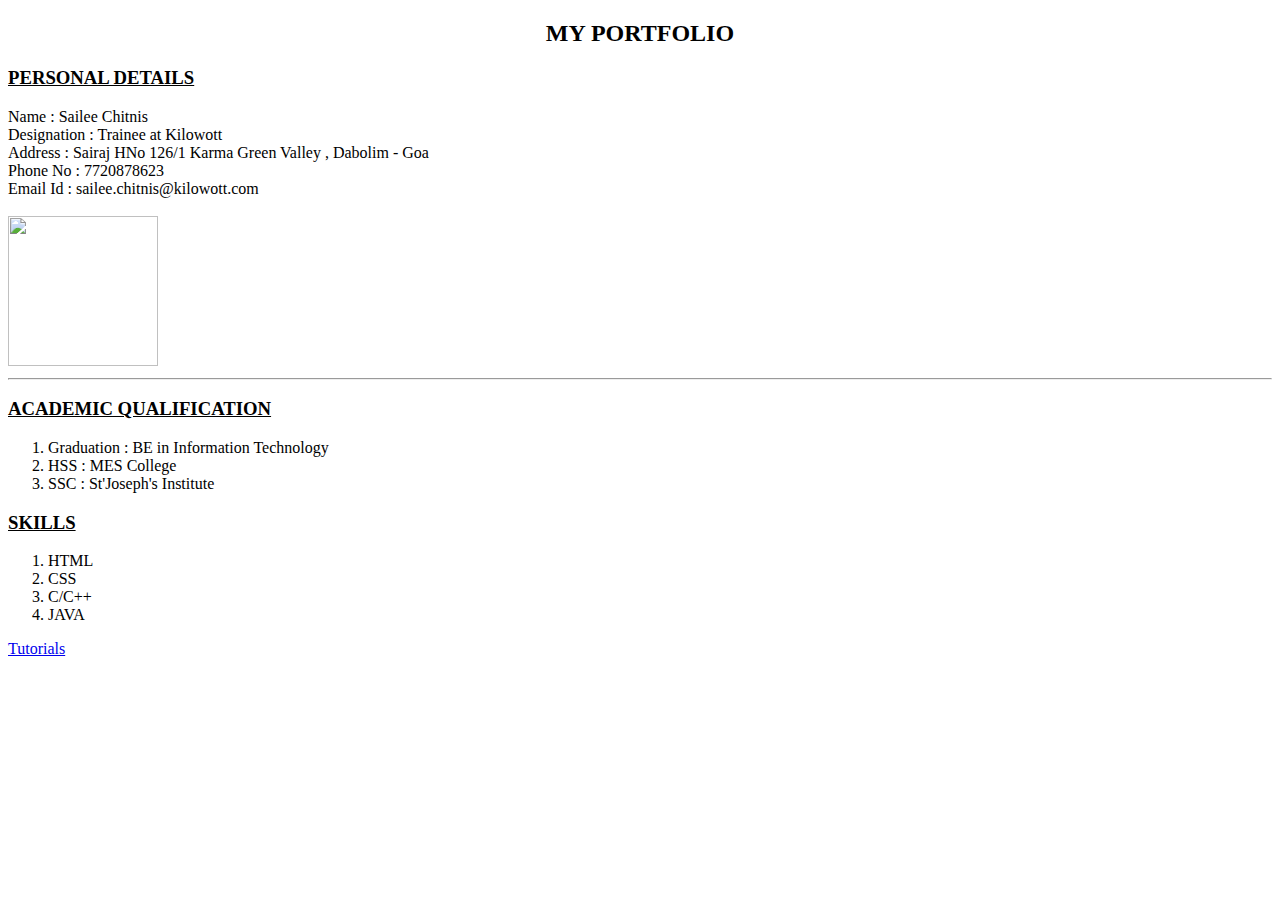
==== index.html @ 2504c7d1 "initial commit" ====
<!DOCTYPE html>
<html>
    <head>
        <title>Sailee Chitnis</title>
        <link rel="stylesheet" href="test.css">
    </head>
    <body>
        <h2 class="abc"><b>MY PORTFOLIO</b></h2>
        <h3><u><b>PERSONAL DETAILS</b></u></h3>
        <ul></ul>
        <li>Name : Sailee Chitnis</li>
        <li>Designation : Trainee at Kilowott</li>
        <li>Address : Sairaj HNo 126/1 Karma Green Valley , Dabolim - Goa</li>
        <li>Phone No : 7720878623</li>
        <li>Email Id : sailee.chitnis@kilowott.com </li> <br>
        <img src="sailee.jpg" width="150px" height="150px">
        <hr>

        <h3><u><b>ACADEMIC QUALIFICATION</b></u></h3>
        <ol>
            <li>Graduation : BE in Information Technology</li>
            <li>HSS : MES College</li>
            <li>SSC : St'Joseph's Institute</li>
        </ol>
       
        <h3><u><b>SKILLS</b></u></h3>
       <ol>
           <li>HTML</li>
           <li>CSS</li>
           <li>C/C++</li>
           <li>JAVA</li>
        </ol>

        <a href="tutorial.html">Tutorials</a>
          
    </body>
</html>
---- test.css ----
.abc{
    text-align: center;
}
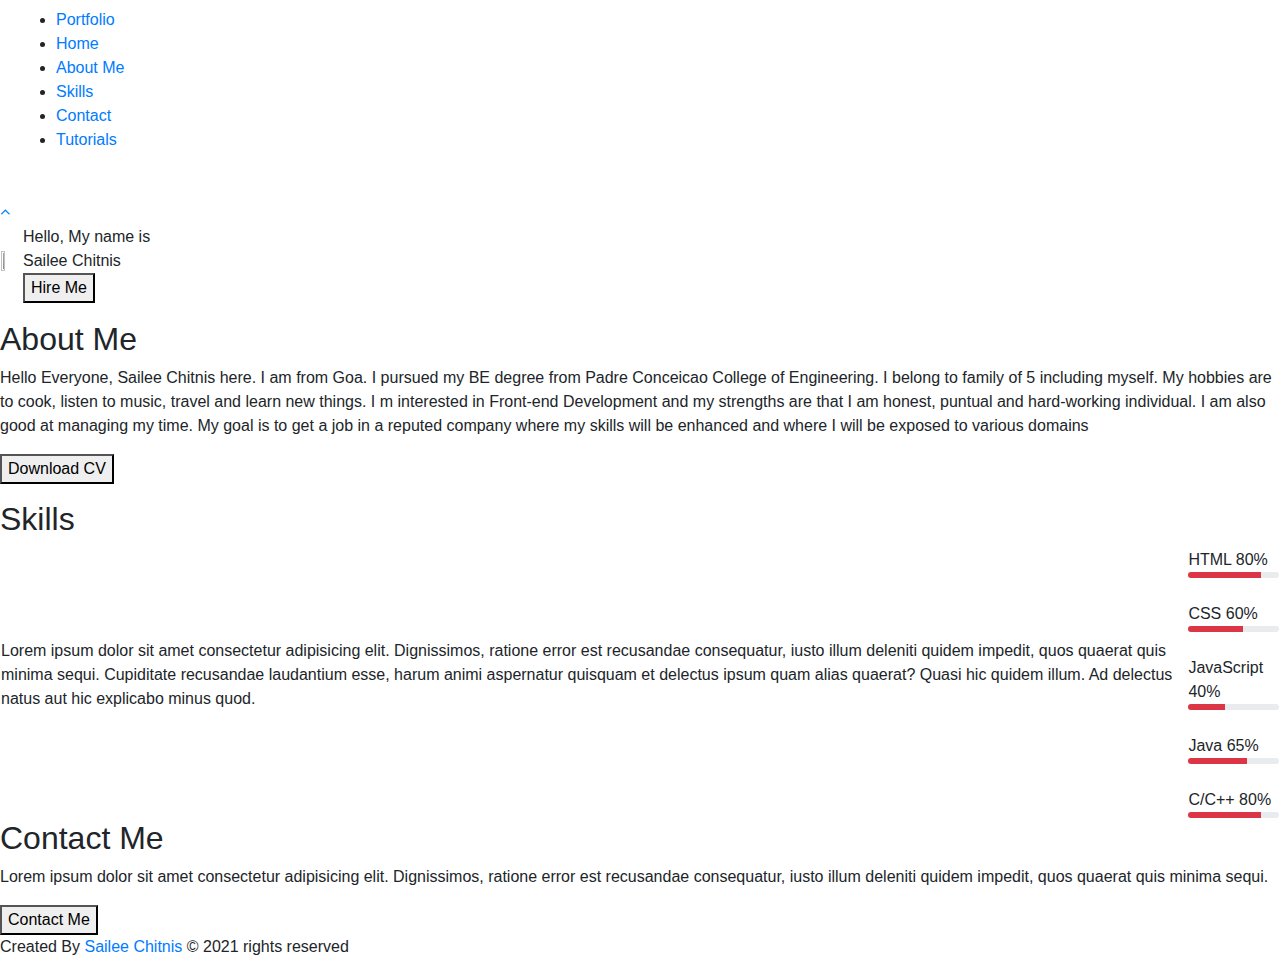
==== commit 2614d12a: "Update index.html" ====
--- a/index.html
+++ b/index.html
@@ -2,38 +2,159 @@
 <html>
     <head>
         <title>Sailee Chitnis</title>
-        <link rel="stylesheet" href="test.css">
+
+        <link rel="stylesheet" href="https://maxcdn.bootstrapcdn.com/bootstrap/4.0.0/css/bootstrap.min.css" 
+        integrity="sha384-Gn5384xqQ1aoWXA+058RXPxPg6fy4IWvTNh0E263XmFcJlSAwiGgFAW/dAiS6JXm" 
+        crossorigin="anonymous">
+
+        <link rel="stylesheet" href="https://cdnjs.cloudflare.com/ajax/libs/font-awesome/4.7.0/css/font-awesome.min.css">
+
+        <link rel="stylesheet" href="style.css">
+        
     </head>
     <body>
-        <h2 class="abc"><b>MY PORTFOLIO</b></h2>
-        <h3><u><b>PERSONAL DETAILS</b></u></h3>
-        <ul></ul>
-        <li>Name : Sailee Chitnis</li>
-        <li>Designation : Trainee at Kilowott</li>
-        <li>Address : Sairaj HNo 126/1 Karma Green Valley , Dabolim - Goa</li>
-        <li>Phone No : 7720878623</li>
-        <li>Email Id : sailee.chitnis@kilowott.com </li> <br>
-        <img src="sailee.jpg" width="150px" height="150px">
-        <hr>
+        <!--Navigation section-->
+        <nav class="navbar" id="navigation-section">
+            
+            <ul class="nav-list">
 
-        <h3><u><b>ACADEMIC QUALIFICATION</b></u></h3>
-        <ol>
-            <li>Graduation : BE in Information Technology</li>
-            <li>HSS : MES College</li>
-            <li>SSC : St'Joseph's Institute</li>
-        </ol>
+                <li><a class="logo" href="#">Port<span>folio</span></a></li>
+                <div class="list">
+                    <li><a href="#navigation-section">Home</a></li>
+                    <li><a href="#about">About Me</a></li>
+                    <li><a href="#skills">Skills</a></li>
+                    <li><a href="#contact-me-section">Contact</a></li>
+                    <li><a href="./tutorial.html">Tutorials</a></li>
+                </div> 
+               
+              
+              </ul>
+              
+        </nav> <br>
+        
+        <div class="scroll-up-button">
+            <a href="#navigation-section">
+                <i class="fa fa-angle-up" ></i>
+            </a>
+         
+        </div>
        
-        <h3><u><b>SKILLS</b></u></h3>
-       <ol>
-           <li>HTML</li>
-           <li>CSS</li>
-           <li>C/C++</li>
-           <li>JAVA</li>
-        </ol>
+    <!--Home Section-->
+    <section id=home-section>
+    <table>
+        <tr>
+            <td>
+                <img class="image" src="sailee.jpg" height="40%" width="40%">
+            </td>
+            <td>
+                <div class="home">
+                    <div class="home-content">
+                        <div class="text-1">Hello, My name is</div>
+                        <div class="text-2">Sailee Chitnis </div>
+                        
+                    </div>
+                   <button class="home-button">Hire Me</button>
 
-        <a href="tutorial.html">Tutorials</a>
-          
+
+                </div>
+            </td>
+            
+        </tr>
+    </table>   
+</section>
+
+    <!-- About Me -->
+    <p id="about"></p>
+    <section id="about-me-section">
+        <h2>About <span>Me</span></h2>
+        <p>Hello Everyone, Sailee Chitnis here. I am from Goa. 
+        I pursued my BE degree from Padre Conceicao College of Engineering.
+        I belong to family of 5 including myself. 
+        My hobbies are to cook, listen to music, travel and learn new things.
+        I m interested in Front-end Development and my strengths are that I am honest, puntual
+        and hard-working individual. I am also good at managing my time. 
+        My goal is to get a job in a reputed company where my skills will be enhanced and 
+        where I will be exposed to various domains
+          </p>
+          <button class="about-me-button">Download CV</button>
+    </section>
+
+    <!-- Skiils  -->
+    <p id="skills"></p>
+    <section id="skill-section">
+        <h2><span class="xyz">S</span>kills</h2>
+        <table id="skill-table">
+            <tr>
+                <td>
+                    <p>Lorem ipsum dolor sit amet consectetur adipisicing elit. 
+                        Dignissimos, ratione error est recusandae consequatur, iusto illum deleniti quidem impedit,
+                         quos quaerat quis minima sequi. Cupiditate recusandae laudantium esse, harum animi aspernatur quisquam et delectus ipsum quam alias quaerat? 
+                         Quasi hic quidem illum. Ad delectus natus aut hic explicabo minus quod. 
+                    </p>
+                </td>
+                <td>
+                    <div class="skill">
+                        
+                    <span>HTML</span>
+                    <span class="scale">80%</span>
+                
+                
+                    <div class="progress" style="height: 6px;" >
+                       
+                        <div class="progress-bar bg-danger" role="progressbar" style="width: 80%" aria-valuenow="80" aria-valuemin="0" aria-valuemax="100"></div>
+                      </div>
+                      <br>
+                      <span>CSS</span>
+                      <span class="scale">60%</span>
+                      <div class="progress" style="height: 6px;">
+                        <div class="progress-bar bg-danger" role="progressbar" style="width: 60%" aria-valuenow="60" aria-valuemin="0" aria-valuemax="100"></div>
+                      </div>
+                      <br>
+                      <span>JavaScript</span>
+                      <span class="scale">40%</span>
+                      <div class="progress" style="height: 6px;">
+                        <div class="progress-bar bg-danger" role="progressbar" style="width: 40%" aria-valuenow="40" aria-valuemin="0" aria-valuemax="100"></div>
+                      </div>
+                      <br>
+                      <span>Java</span>
+                      <span class="scale">65%</span>
+                      <div class="progress" style="height: 6px;">
+                        <div class="progress-bar bg-danger" role="progressbar" style="width: 65%" aria-valuenow="65" aria-valuemin="0" aria-valuemax="100"></div>
+                      </div>
+                      <br>
+                      <span>C/C++</span>
+                      
+                      <span class="scale">80%</span>
+                      <div class="progress" style="height: 6px;">
+                        <div class="progress-bar bg-danger" role="progressbar" style="width: 80%" aria-valuenow="80" aria-valuemin="0" aria-valuemax="100"></div>
+                      </div>
+                    </div>
+              
+
+                </td>
+            </tr>
+        </table>
+    </section>
+
+    <!-- Conntact section -->
+    <section id="contact-me-section">
+        <h2>Cont<span>act</span> Me</h2>
+        <p>Lorem ipsum dolor sit amet consectetur adipisicing elit. 
+            Dignissimos, ratione error est recusandae consequatur, iusto illum deleniti quidem impedit,
+             quos quaerat quis minima sequi.
+          </p>
+          <button class="contact-me-button">Contact Me</button>
+    </section>
+
+   <!-- Footer section -->
+   <section id="footer-section">
+       <span>Created By
+        <a href="mailto:sailee.chitnis@kilowott.com">Sailee Chitnis</a>
+       </span>
+       <span class="copyright">© 2021 rights reserved</span>
+   </section>
+    
+  
     </body>
 </html>
 
-
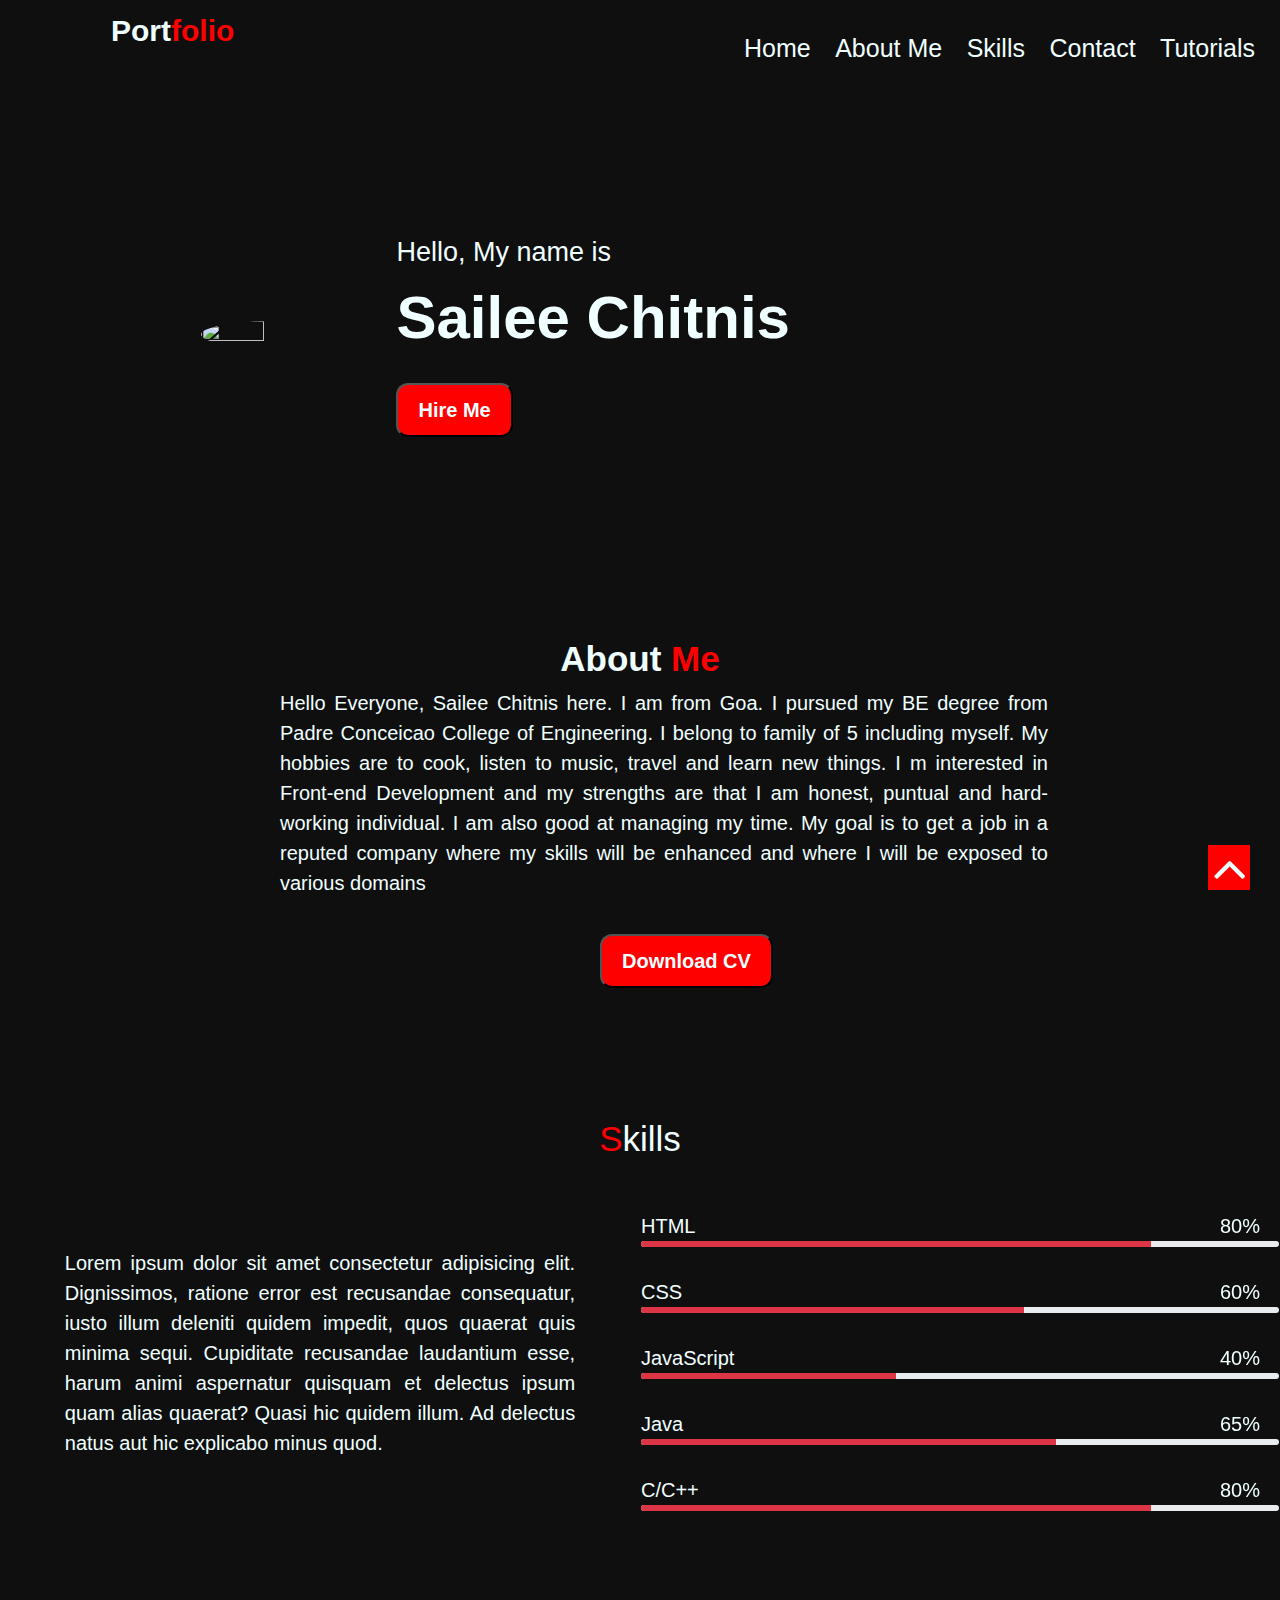
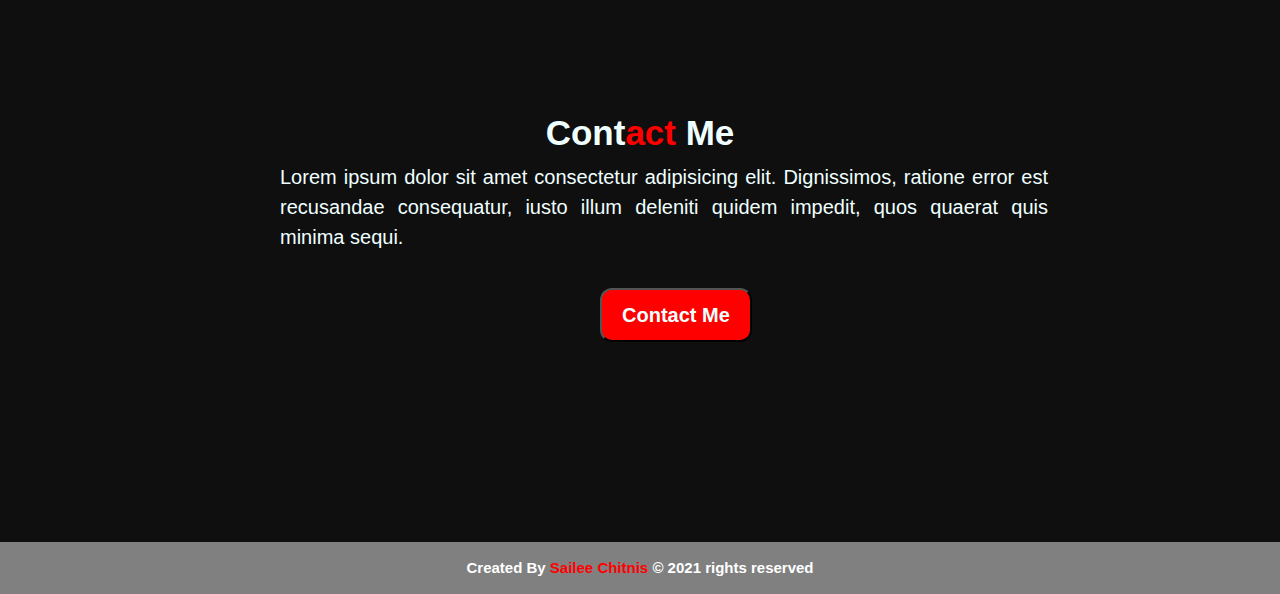
==== commit b915dafe: "initial commit" ====
--- a/index.html
+++ b/index.html
@@ -156,5 +156,4 @@
     
   
     </body>
-</html>
-
+</html>--- a/style.css
+++ b/style.css
@@ -0,0 +1,255 @@
+body{
+    background-color:rgb(15, 15, 15);
+}
+/*navigation styling */
+.navbar .logo{
+    font-size: 30px;
+    font-weight: 600;
+    text-decoration: none;
+    color: azure;
+    margin-left: 50px;
+    margin-top: 40px;
+}
+
+.navbar .logo span{
+    color: red;
+}
+.navbar .nav-list{
+    list-style-type: none;
+}
+.list{
+    top: 0;
+    right: 20px;
+    position: absolute;
+    margin-top: 30px;
+    
+}
+.list li a{
+    text-decoration: none;
+}  
+li{
+   display: inline;  
+   
+}
+ul li a {
+    
+    color:azure;
+    padding: 5px;
+    font-size: 25px;
+    margin-left: 10px;
+    
+  } 
+.list li a:hover {
+    background-color:red;
+    color: azure;
+    padding: 0;
+  }
+
+/*home styling*/
+.home{
+    
+   color: azure;
+}
+
+table td{
+    width:50%;
+}
+table{
+    margin-top:130px;
+}
+
+.home .home-content .text-1{
+    font-size: 27px;
+
+}
+.home .home-content .text-2{
+    font-size: 60px;
+    font-weight: 600;
+    
+    
+}
+.home .home-content .text-3 span{
+    color: red;
+}
+.home .home-button{
+    margin-top:20px;
+    padding:10px 20px;
+    font-weight:600;
+    font-size:20px;
+    color:azure;
+    background-color:red;
+    border-radius:12px;
+
+}
+.home .home-button:hover{
+    background-color: tomato;
+}
+.image{
+ border-radius: 50%;
+ margin-left: 200px;
+ }
+/* about me section */
+ #about-me-section{
+     margin-top:200px;
+     
+ }
+ #about-me-section h2{
+     color:azure;
+     font-weight:600;
+     font-size:35px;
+     text-align:center;
+ }
+ #about-me-section h2 span{
+     color:red;
+ }
+ #about-me-section p{
+     color:azure;
+     text-align:justify;
+     width:60%;
+     margin-left:280px;
+     font-size:20px;
+     
+ }
+ #about-me-section .about-me-button{
+    margin-top:20px;
+    margin-left: 600px;
+    padding:10px 20px;
+    font-weight:600;
+    font-size:20px;
+    color:azure;
+    background-color:red;
+    border-radius:12px;
+ }
+ #about-me-section .about-me-button:hover{
+     background-color: tomato;
+ }
+
+ /* skill section */
+ #skill-table{
+     margin-top: 50px;
+ }
+ #skill-section h2{
+     text-align: center;
+     color: azure;
+     margin-top: 130px;
+     font-size: 35px;
+ }
+ #skill-section span{
+     color: azure;
+ }
+ #skill-section .xyz{
+     color: red;
+ }
+ #skill-section table tr td{
+     color: azure;
+     text-align: justify;
+     font-size:20px;
+     
+ }
+ .navbar-nav .nav-item .nav-link{
+     float: right;
+ }
+ table tr td p{
+     width:80%;
+     margin-left: 10%;
+ }
+ .skill .scale {
+     right: 20px;
+     position: absolute;
+
+}
+/* contact section styling */
+#contact-me-section{
+    margin-top:200px;
+    
+}
+#contact-me-section h2{
+    color:azure;
+    font-weight:600;
+    font-size:35px;
+    text-align:center;
+}
+#contact-me-section h2 span{
+    color:red;
+}
+#contact-me-section p{
+    color:azure;
+    text-align:justify;
+    width:60%;
+    margin-left:280px;
+    font-size:20px;
+    
+}
+#contact-me-section .contact-me-button{
+   margin-top:20px;
+   margin-left: 600px;
+   padding:10px 20px;
+   font-weight:600;
+   font-size:20px;
+   color:azure;
+   background-color:red;
+   border-radius:12px;
+}
+#contact-me-section .contact-me-button:hover{
+    background-color: tomato;
+}
+
+/* Footer styling */
+#footer-section{
+    background-color:gray;
+    text-align: center;
+    padding: 15px 30px;
+    margin-top: 200px;
+    font-size:15px;
+    font-weight: 600;
+}
+#footer-section span{
+    color: white;
+}
+#footer-section span a{
+    color: red;
+    text-decoration: none;
+    font-weight: 600;
+}
+/* tutorial page styling */
+.tutorial-header{
+    color: azure;
+    text-align: center;
+    margin-top: 150px;
+}
+.tutorial-list {
+
+   margin-left: 500px;
+   margin-top: 20px;
+    
+    
+}
+.tutorial-list li a:hover{
+    color: red;
+}
+.tutorial-list li{
+   
+    display: block;
+    /* text-align: center; */
+}
+.tutorial-list li::before{
+    content: "\2022"; 
+    list-style-type: square;
+    color: azure;
+    font-weight: 800;
+    font-size: medium;
+
+}
+/* scroll styling */
+.scroll-up-button i{
+    font-size: 55px;
+    color:azure;
+    background-color: red;
+    position: fixed;
+    height: 45px;
+    width: 42px;
+    right: 30px;
+    bottom: 10px;
+    text-align: center;
+    line-height: 45px;
+}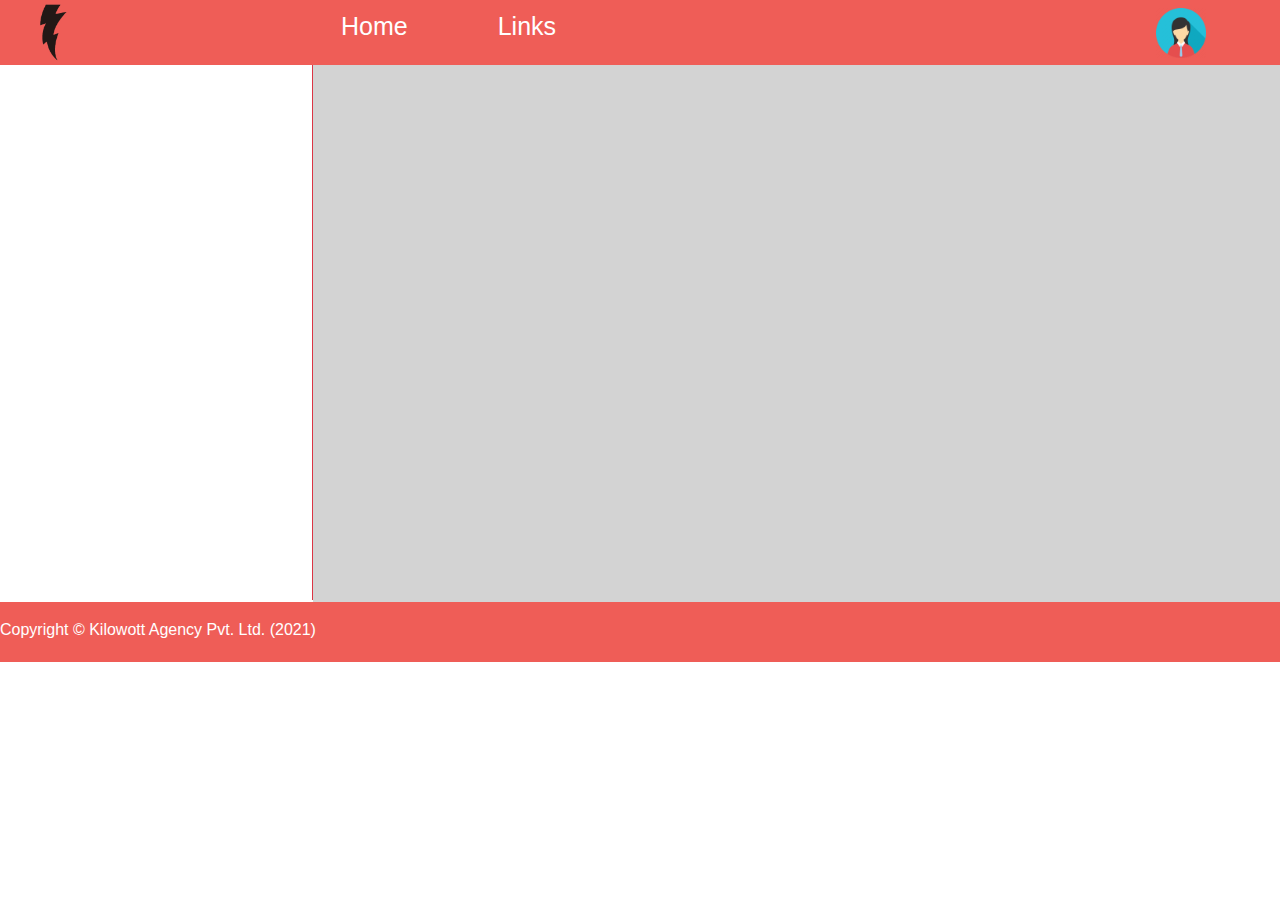
==== commit 23d88fdb: "initial commit" ====
--- a/index.html
+++ b/index.html
@@ -1,159 +1,52 @@
 <!DOCTYPE html>
-<html>
-    <head>
-        <title>Sailee Chitnis</title>
+<html lang="en">
+<head>
+    <meta charset="UTF-8">
+    <meta http-equiv="X-UA-Compatible" content="IE=edge">
+    <meta name="viewport" content="width=device-width, initial-scale=1.0">
+    <title>Sailee Chitnis</title>
 
-        <link rel="stylesheet" href="https://maxcdn.bootstrapcdn.com/bootstrap/4.0.0/css/bootstrap.min.css" 
-        integrity="sha384-Gn5384xqQ1aoWXA+058RXPxPg6fy4IWvTNh0E263XmFcJlSAwiGgFAW/dAiS6JXm" 
-        crossorigin="anonymous">
+    <link rel="stylesheet" href="https://maxcdn.bootstrapcdn.com/bootstrap/4.0.0/css/bootstrap.min.css"
+     integrity="sha384-Gn5384xqQ1aoWXA+058RXPxPg6fy4IWvTNh0E263XmFcJlSAwiGgFAW/dAiS6JXm" 
+    crossorigin="anonymous">
 
-        <link rel="stylesheet" href="https://cdnjs.cloudflare.com/ajax/libs/font-awesome/4.7.0/css/font-awesome.min.css">
+    <link rel="stylesheet" href="style.css">
+</head>
 
-        <link rel="stylesheet" href="style.css">
-        
-    </head>
-    <body>
-        <!--Navigation section-->
-        <nav class="navbar" id="navigation-section">
-            
-            <ul class="nav-list">
+<body style="overflow: hidden;">
+    <nav class="navbar navbar-expand-lg nav-bg">
+     
+       <img class="kilowott-logo" src="./kilowott-logo.png" width="75px" height="75px">
+      
+       <ul class="navbar-nav">
+            <li class="nav-item">
+              <a class="nav-anchor" href="./home.html" target="display-link">Home</a>
+            </li>
+            <li class="nav-item">
+              <a class="nav-anchor" href="./links.html" target="display-link">Links</a>
+            </li>
+            <li><img  id="gravatar" src="./gravatar.png" /></li>
+          </ul>
+    </nav>
+<!-- body -->
 
-                <li><a class="logo" href="#">Port<span>folio</span></a></li>
-                <div class="list">
-                    <li><a href="#navigation-section">Home</a></li>
-                    <li><a href="#about">About Me</a></li>
-                    <li><a href="#skills">Skills</a></li>
-                    <li><a href="#contact-me-section">Contact</a></li>
-                    <li><a href="./tutorial.html">Tutorials</a></li>
-                </div> 
-               
-              
-              </ul>
-              
-        </nav> <br>
-        
-        <div class="scroll-up-button">
-            <a href="#navigation-section">
-                <i class="fa fa-angle-up" ></i>
-            </a>
+      <div class="row">
+        <div class="col-3 border-right border-danger">
+          <iframe name="display-link" frameBorder="0" scrolling="no" style="width:100%;height:530px; overflow: hidden;"></iframe>
          
         </div>
+        <div class="col-9">
+          <iframe name="display-frame" frameBorder="0" scrolling="no" style="width:100%;height:530px; overflow: hidden;"></iframe>
+  
+        </div>
+      </div>
+
+      <!-- footer -->
+      <section id="footer-section">
+      
+        <span class="copyright">Copyright © Kilowott Agency Pvt. Ltd. (2021)</span>
+    </section>
        
-    <!--Home Section-->
-    <section id=home-section>
-    <table>
-        <tr>
-            <td>
-                <img class="image" src="sailee.jpg" height="40%" width="40%">
-            </td>
-            <td>
-                <div class="home">
-                    <div class="home-content">
-                        <div class="text-1">Hello, My name is</div>
-                        <div class="text-2">Sailee Chitnis </div>
-                        
-                    </div>
-                   <button class="home-button">Hire Me</button>
-
-
-                </div>
-            </td>
-            
-        </tr>
-    </table>   
-</section>
-
-    <!-- About Me -->
-    <p id="about"></p>
-    <section id="about-me-section">
-        <h2>About <span>Me</span></h2>
-        <p>Hello Everyone, Sailee Chitnis here. I am from Goa. 
-        I pursued my BE degree from Padre Conceicao College of Engineering.
-        I belong to family of 5 including myself. 
-        My hobbies are to cook, listen to music, travel and learn new things.
-        I m interested in Front-end Development and my strengths are that I am honest, puntual
-        and hard-working individual. I am also good at managing my time. 
-        My goal is to get a job in a reputed company where my skills will be enhanced and 
-        where I will be exposed to various domains
-          </p>
-          <button class="about-me-button">Download CV</button>
-    </section>
-
-    <!-- Skiils  -->
-    <p id="skills"></p>
-    <section id="skill-section">
-        <h2><span class="xyz">S</span>kills</h2>
-        <table id="skill-table">
-            <tr>
-                <td>
-                    <p>Lorem ipsum dolor sit amet consectetur adipisicing elit. 
-                        Dignissimos, ratione error est recusandae consequatur, iusto illum deleniti quidem impedit,
-                         quos quaerat quis minima sequi. Cupiditate recusandae laudantium esse, harum animi aspernatur quisquam et delectus ipsum quam alias quaerat? 
-                         Quasi hic quidem illum. Ad delectus natus aut hic explicabo minus quod. 
-                    </p>
-                </td>
-                <td>
-                    <div class="skill">
-                        
-                    <span>HTML</span>
-                    <span class="scale">80%</span>
-                
-                
-                    <div class="progress" style="height: 6px;" >
-                       
-                        <div class="progress-bar bg-danger" role="progressbar" style="width: 80%" aria-valuenow="80" aria-valuemin="0" aria-valuemax="100"></div>
-                      </div>
-                      <br>
-                      <span>CSS</span>
-                      <span class="scale">60%</span>
-                      <div class="progress" style="height: 6px;">
-                        <div class="progress-bar bg-danger" role="progressbar" style="width: 60%" aria-valuenow="60" aria-valuemin="0" aria-valuemax="100"></div>
-                      </div>
-                      <br>
-                      <span>JavaScript</span>
-                      <span class="scale">40%</span>
-                      <div class="progress" style="height: 6px;">
-                        <div class="progress-bar bg-danger" role="progressbar" style="width: 40%" aria-valuenow="40" aria-valuemin="0" aria-valuemax="100"></div>
-                      </div>
-                      <br>
-                      <span>Java</span>
-                      <span class="scale">65%</span>
-                      <div class="progress" style="height: 6px;">
-                        <div class="progress-bar bg-danger" role="progressbar" style="width: 65%" aria-valuenow="65" aria-valuemin="0" aria-valuemax="100"></div>
-                      </div>
-                      <br>
-                      <span>C/C++</span>
-                      
-                      <span class="scale">80%</span>
-                      <div class="progress" style="height: 6px;">
-                        <div class="progress-bar bg-danger" role="progressbar" style="width: 80%" aria-valuenow="80" aria-valuemin="0" aria-valuemax="100"></div>
-                      </div>
-                    </div>
-              
-
-                </td>
-            </tr>
-        </table>
-    </section>
-
-    <!-- Conntact section -->
-    <section id="contact-me-section">
-        <h2>Cont<span>act</span> Me</h2>
-        <p>Lorem ipsum dolor sit amet consectetur adipisicing elit. 
-            Dignissimos, ratione error est recusandae consequatur, iusto illum deleniti quidem impedit,
-             quos quaerat quis minima sequi.
-          </p>
-          <button class="contact-me-button">Contact Me</button>
-    </section>
-
-   <!-- Footer section -->
-   <section id="footer-section">
-       <span>Created By
-        <a href="mailto:sailee.chitnis@kilowott.com">Sailee Chitnis</a>
-       </span>
-       <span class="copyright">© 2021 rights reserved</span>
-   </section>
     
-  
-    </body>
+</body>
 </html>--- a/style.css
+++ b/style.css
@@ -1,255 +1,155 @@
-body{
-    background-color:rgb(15, 15, 15);
+/* navigation styling */
+.navbar{
+    height: 65px;
+    width: 100%;
 }
-/*navigation styling */
-.navbar .logo{
-    font-size: 30px;
-    font-weight: 600;
-    text-decoration: none;
-    color: azure;
-    margin-left: 50px;
-    margin-top: 40px;
+.nav-bg{
+    background-color: #ef5d57;
+}
+.navbar-nav{
+    margin-left: 160px;
+}
+.nav-item .nav-anchor{
+    margin-left: 90px;
+    color:white;
+    font-size: 25px;
+
+}
+.nav-item .nav-anchor:hover{
+    text-decoration: underline;
+}
+.nav-item .nav-anchor:focus{
+    text-decoration: underline;
 }
 
-.navbar .logo span{
-    color: red;
+.row .col-3{
+height: 535px;
+background-color: white;
+
 }
-.navbar .nav-list{
-    list-style-type: none;
+.row .col-9{
+    background-color: lightgray;
 }
-.list{
-    top: 0;
-    right: 20px;
-    position: absolute;
-    margin-top: 30px;
-    
+.row .col-3 li a{
+    font-size: 25px;
+    list-style: none;
+    color: darkgray;
 }
-.list li a{
-    text-decoration: none;
-}  
-li{
-   display: inline;  
-   
-}
-ul li a {
-    
-    color:azure;
-    padding: 5px;
-    font-size: 25px;
-    margin-left: 10px;
-    
-  } 
-.list li a:hover {
-    background-color:red;
-    color: azure;
-    padding: 0;
-  }
-
-/*home styling*/
-.home{
-    
-   color: azure;
+#gravatar{
+    margin-left: 600px;
+    width: 50px;
+    height: 50px;
 }
 
-table td{
-    width:50%;
-}
-table{
-    margin-top:130px;
+/* myself.html */
+.row .col-4 .sailee-img{
+    width: 90%;
+    height: 100%;
+    border-radius: 50%;
 }
 
-.home .home-content .text-1{
-    font-size: 27px;
+.row .col-8 h5{
+    color: #ef5d57;
+}
+.row .col-8 p{
+    text-align: justify;
+    color: rgb(112, 111, 111);
+}
+
+
+#unordered li .home-color{
+    font-size: 25px;
+    color: rgb(112, 111, 111);
+}
+
+#unordered li .home-color{
+    text-decoration: none;
+}
+#unordered li{
+    list-style: none;
+}
+#unordered li .home-color:hover{
+    color: #ef5d57;
+}
+
+#unordered li .home-color:focus{
+    color: #ef5d57;
+}
+
+
+#link-unordered li{
+    list-style: none;
+}
+#link-unordered li .link-color{
+    font-size: 25px;
+    color: rgb(112, 111, 111);
+    text-decoration: none;
 
 }
-.home .home-content .text-2{
-    font-size: 60px;
-    font-weight: 600;
-    
-    
+#link-unordered li .link-color:hover{
+    color: #ef5d57;
 }
-.home .home-content .text-3 span{
-    color: red;
+
+#link-unordered li .link-color:focus{
+    color: #ef5d57;
 }
-.home .home-button{
-    margin-top:20px;
-    padding:10px 20px;
-    font-weight:600;
-    font-size:20px;
-    color:azure;
-    background-color:red;
-    border-radius:12px;
+
+
+/* footer section */
+#footer-section{
+    width: 100%;
+    height: 60px;
+    background-color: #ef5d57;
+    color: white;
+    line-height: 55px;
+}
+
+/* my skills styling */
+#skill-heading{
+    color: #ef5d57;
+}
+
+#skill-div{
+    margin-left: 150px;
+    margin-top: 50px;
+    font-size: 20px;
 
 }
-.home .home-button:hover{
-    background-color: tomato;
+#skill-div .skill-list li{
+    color: rgb(112, 111, 111);
 }
-.image{
- border-radius: 50%;
- margin-left: 200px;
- }
-/* about me section */
- #about-me-section{
-     margin-top:200px;
-     
- }
- #about-me-section h2{
-     color:azure;
-     font-weight:600;
-     font-size:35px;
-     text-align:center;
- }
- #about-me-section h2 span{
-     color:red;
- }
- #about-me-section p{
-     color:azure;
-     text-align:justify;
-     width:60%;
-     margin-left:280px;
-     font-size:20px;
-     
- }
- #about-me-section .about-me-button{
-    margin-top:20px;
-    margin-left: 600px;
-    padding:10px 20px;
-    font-weight:600;
-    font-size:20px;
-    color:azure;
-    background-color:red;
-    border-radius:12px;
- }
- #about-me-section .about-me-button:hover{
-     background-color: tomato;
- }
 
- /* skill section */
- #skill-table{
-     margin-top: 50px;
- }
- #skill-section h2{
-     text-align: center;
-     color: azure;
-     margin-top: 130px;
-     font-size: 35px;
- }
- #skill-section span{
-     color: azure;
- }
- #skill-section .xyz{
-     color: red;
- }
- #skill-section table tr td{
-     color: azure;
-     text-align: justify;
-     font-size:20px;
-     
- }
- .navbar-nav .nav-item .nav-link{
-     float: right;
- }
- table tr td p{
-     width:80%;
-     margin-left: 10%;
- }
- .skill .scale {
-     right: 20px;
-     position: absolute;
+/* interest styling */
+#interest-heading{
+    color: #ef5d57;
+}
+#interest-div{
+    margin-left: 150px;
+    margin-top: 50px;
+    font-size: 20px;
 
 }
-/* contact section styling */
-#contact-me-section{
-    margin-top:200px;
-    
+#interest-div .interest-list li{
+    color: rgb(112, 111, 111);
 }
-#contact-me-section h2{
-    color:azure;
-    font-weight:600;
-    font-size:35px;
-    text-align:center;
-}
-#contact-me-section h2 span{
-    color:red;
-}
-#contact-me-section p{
-    color:azure;
-    text-align:justify;
-    width:60%;
-    margin-left:280px;
-    font-size:20px;
-    
-}
-#contact-me-section .contact-me-button{
-   margin-top:20px;
-   margin-left: 600px;
-   padding:10px 20px;
-   font-weight:600;
-   font-size:20px;
-   color:azure;
-   background-color:red;
-   border-radius:12px;
-}
-#contact-me-section .contact-me-button:hover{
-    background-color: tomato;
+/* link styling */
+#link-div{
+    margin-left: 150px;
+    margin-top: 100px;
+    font-size: 20px;
+
 }
 
-/* Footer styling */
-#footer-section{
-    background-color:gray;
-    text-align: center;
-    padding: 15px 30px;
-    margin-top: 200px;
-    font-size:15px;
-    font-weight: 600;
+#link-div .link-list li{
+    color: rgb(112, 111, 111);
 }
-#footer-section span{
-    color: white;
+
+#tutorial-list li a{
+    text-decoration: underline;
+    list-style-type: disc;
+    color: rgb(112, 111, 111);
+    font-size: 25px;
 }
-#footer-section span a{
-    color: red;
-    text-decoration: none;
-    font-weight: 600;
-}
-/* tutorial page styling */
-.tutorial-header{
-    color: azure;
-    text-align: center;
-    margin-top: 150px;
-}
-.tutorial-list {
-
-   margin-left: 500px;
-   margin-top: 20px;
-    
-    
-}
-.tutorial-list li a:hover{
-    color: red;
-}
-.tutorial-list li{
-   
-    display: block;
-    /* text-align: center; */
-}
-.tutorial-list li::before{
-    content: "\2022"; 
-    list-style-type: square;
-    color: azure;
-    font-weight: 800;
-    font-size: medium;
-
-}
-/* scroll styling */
-.scroll-up-button i{
-    font-size: 55px;
-    color:azure;
-    background-color: red;
-    position: fixed;
-    height: 45px;
-    width: 42px;
-    right: 30px;
-    bottom: 10px;
-    text-align: center;
-    line-height: 45px;
+#tutorial-list{
+    margin-top: 50px;
 }